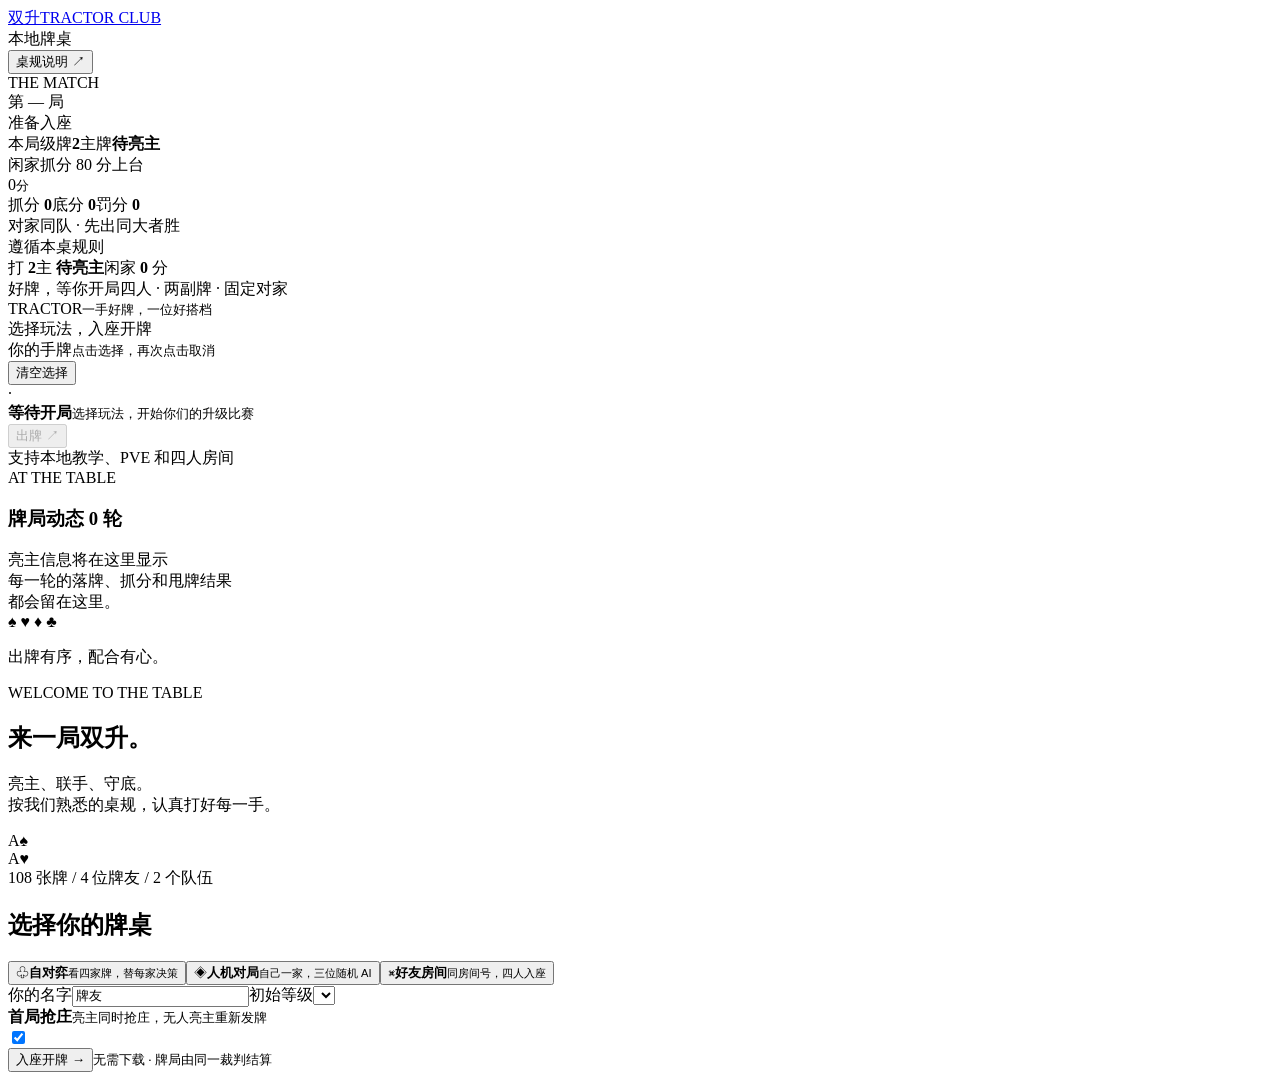
==== web/index.html @ 10b0ca59 "Implement Tractor simulator, web multiplayer, and regression checks" ====
<!doctype html>
<html lang="zh-CN">
<head><meta charset="utf-8"><meta name="viewport" content="width=device-width,initial-scale=1"><title>双升 · 牌桌</title><link rel="icon" href="/mark.svg" type="image/svg+xml"><link rel="stylesheet" href="/style.css"></head>
<body>
<header><a class="brand" href="/" aria-label="双升牌桌首页"><img src="/mark.svg" alt=""><span>双升<span class="brand-sub">TRACTOR CLUB</span></span></a><div class="header-center"><span class="live-dot"></span><span id="connection">本地牌桌</span></div><div class="header-actions"><button class="plain" id="inviteButton" hidden>邀请牌友</button><button class="plain" id="rulesButton">桌规说明 ↗</button><button class="plain" id="leaveButton" hidden>离开牌桌</button></div></header>
<main class="workspace">
 <aside class="left-panel"><div class="eyebrow">THE MATCH</div><div class="round-heading">第 <span id="roundNumber">—</span> 局</div><div class="mode-tag" id="modeTag">准备入座</div><div class="divider"></div><div class="team-block" id="teamA"></div><div class="team-block" id="teamB"></div><div class="divider"></div><div class="contract"><span>本局级牌</span><strong id="level">2</strong><span>主牌</span><strong id="trump">待亮主</strong></div><div class="score-panel"><div class="score-title">闲家抓分 <span>80 分上台</span></div><div class="score-number"><span id="score">0</span><small>分</small></div><div class="score-track"><i id="scoreFill"></i><b></b></div><div class="score-details"><span>抓分 <b id="captured">0</b></span><span>底分 <b id="bottom">0</b></span><span>罚分 <b id="penalty">0</b></span></div></div><div class="room-info" id="roomInfo"></div><div class="small-note">对家同队 · 先出同大者胜<br>遵循本桌规则</div></aside>
 <section class="play-area"><div class="mobile-summary"><span>打 <strong id="mobileLevel">2</strong></span><span>主 <strong id="mobileTrump">待亮主</strong></span><span>闲家 <strong id="mobileScore">0</strong> 分</span></div><div class="table-topline"><span id="phaseLabel">好牌，等你开局</span><span id="tableHint">四人 · 两副牌 · 固定对家</span></div><div class="table-surface" id="table"><div class="table-outline"></div><div class="table-watermark"><img src="/mark.svg" alt=""><span>TRACTOR</span><small>一手好牌，一位好搭档</small></div><div id="playersLayer"></div><div id="playsLayer"></div><div class="table-status" id="tableStatus">选择玩法，入座开牌</div><div class="kitty-area" id="kittyArea"></div></div>
  <div class="hand-heading"><div><span id="handTitle">你的手牌</span><small id="handSubtitle">点击选择，再次点击取消</small></div><div class="hand-tools"><button class="plain" id="clearButton">清空选择</button><button class="plain" id="autoDealButton" hidden>自动摸牌</button></div></div><div class="hand-region"><div class="full-hand" id="hand"></div><div id="drawPreviewMobile" class="draw-preview-mobile"></div></div>
  <div class="action-bar"><div class="validation" id="validation"><span class="validation-icon">·</span><div><strong id="validationTitle">等待开局</strong><small id="validationDetail">选择玩法，开始你们的升级比赛</small></div></div><div class="action-buttons"><button class="secondary" id="passButton" hidden>不亮，继续摸牌</button><button class="primary" id="submitButton" disabled>出牌 <span>↗</span></button></div></div>
  <div class="table-footer"><span id="turnHint">支持本地教学、PVE 和四人房间</span><div><button class="plain" id="randomButton" hidden>随机一步</button><button class="plain" id="autoplayButton" hidden>托管本局</button></div></div>
 </section>
 <aside class="right-panel"><div class="eyebrow">AT THE TABLE</div><h3>牌局动态 <span id="trickCount">0 轮</span></h3><div class="bid-summary" id="bidSummary">亮主信息将在这里显示</div><div class="event-feed" id="eventFeed"><div class="empty-feed">每一轮的落牌、抓分和甩牌结果<br>都会留在这里。</div></div><div id="drawPreviewDesktop" class="draw-preview-host"><section class="draw-preview" id="drawPreview" aria-label="本次摸牌" hidden><div class="draw-preview-label">本次摸牌</div><div id="drawCard" class="draw-card" aria-live="polite"></div></section></div><div class="right-bottom"><span>♠ ♥ ♦ ♣</span><p>出牌有序，配合有心。</p></div></aside>
</main>
<div class="overlay" id="setupOverlay"><section class="setup-dialog"><div class="setup-intro"><div class="eyebrow">WELCOME TO THE TABLE</div><h1>来一局双升<span>。</span></h1><p>亮主、联手、守底。<br>按我们熟悉的桌规，认真打好每一手。</p><div class="intro-cards"><div class="intro-card">A<span>♠</span></div><div class="intro-card">A<span>♥</span></div></div><div class="intro-bottom">108 张牌 / 4 位牌友 / 2 个队伍</div></div><form id="setupForm" class="setup-form"><h2>选择你的牌桌</h2><p id="inviteNotice" class="invite-notice" hidden></p><button type="button" id="resumeButton" class="secondary resume-button" hidden>回到上次牌桌</button><div class="mode-options"><button type="button" class="mode-option active" data-mode="self"><span>♧</span><strong>自对弈</strong><small>看四家牌，替每家决策</small></button><button type="button" class="mode-option" data-mode="pve"><span>◈</span><strong>人机对局</strong><small>自己一家，三位随机 AI</small></button><button type="button" class="mode-option" data-mode="pvp"><span>⌘</span><strong>好友房间</strong><small>同房间号，四人入座</small></button></div><div class="form-row"><label>你的名字<input id="nameInput" value="牌友" maxlength="24" autocomplete="nickname"></label><label>初始等级<select id="levelInput"></select></label></div><label class="room-field" id="roomField" hidden>房间号<input id="roomInput" placeholder="留空创建新房间，或填朋友的房间号" minlength="3" maxlength="24" autocomplete="off"><small>留空自动生成房间号。第一位确定设置，满四人自动开始。</small></label><label class="toggle-row"><div><strong>首局抢庄</strong><small>亮主同时抢庄，无人亮主重新发牌</small></div><input type="checkbox" id="auctionInput" checked><span class="toggle"></span></label><div id="bankerOptions" hidden><div class="form-row"><label>庄家方<select id="teamInput"><option value="0">青队 · 0 / 2 座</option><option value="1">金队 · 1 / 3 座</option></select></label><label>具体庄家<select id="bankerInput"></select></label></div></div><label id="humanSeatField" hidden>你的座位<select id="humanSeatInput"><option value="0">0 座（南）</option><option value="1">1 座（西）</option><option value="2">2 座（北）</option><option value="3">3 座（东）</option></select></label><div class="setup-error" id="setupError" role="alert"></div><button class="primary start-button" type="submit">入座开牌 <span>→</span></button><small class="setup-footnote">无需下载 · 牌局由同一裁判结算</small></form></section></div>
<div class="overlay" id="lobbyOverlay" hidden><section class="lobby-dialog"><div class="eyebrow">WAITING FOR FRIENDS</div><h2>等牌友，也等好牌。</h2><p>房间 <strong id="lobbyCode"></strong> · <span id="lobbyConfig"></span></p><div id="lobbySeats" class="lobby-seats"></div><div class="lobby-actions"><button class="primary" id="copyInviteButton">邀请牌友 ↗</button><button class="secondary" id="copyRoomButton">复制房间号</button></div><button class="plain lobby-leave" id="leaveLobbyButton">离开房间</button><small>将邀请链接发给三位牌友，手机或电脑打开即可入座。<br>刷新或短暂断线会保留座位，主动离开才会释放。</small></section></div>
<div class="overlay" id="inviteOverlay" hidden><section class="lobby-dialog invite-dialog"><button class="modal-close" id="closeInvite" aria-label="关闭邀请">×</button><div class="eyebrow">A TABLE FOR FOUR</div><h2>叫上你的好搭档。</h2><p>发给三位牌友，打开链接、填写名字，即可入座。</p><label for="inviteURL" class="invite-label">房间邀请链接</label><input id="inviteURL" class="invite-url" readonly aria-label="房间邀请链接"><button class="primary" id="copyInviteURL">复制邀请链接 ↗</button><small>无需下载 · 手机与电脑同桌<br>使用同一浏览器可重连，别在牌局中关闭服务器。</small></section></div>
<div class="overlay" id="resultOverlay" hidden><section class="result-dialog"><button class="modal-close" id="closeResult" aria-label="收起结算">×</button><div class="eyebrow">HAND COMPLETE</div><h2 id="resultTitle">本局结束</h2><div class="result-score" id="resultScore"></div><div class="result-breakdown" id="resultBreakdown"></div><div class="result-levels" id="resultLevels"></div><div id="resultKitty" class="result-kitty"></div><p id="resultMessage"></p><button class="primary" id="nextRoundButton">开始下一局 →</button></section></div>
<div class="overlay" id="rulesOverlay" hidden><section class="rules-dialog"><button class="modal-close" id="closeRules" aria-label="关闭规则">×</button><h2>本桌规则</h2><pre id="rulesText">加载中…</pre></section></div><div class="toast" id="toast" role="status" hidden></div><script src="/hand-order.js"></script><script src="/draw-preview.js"></script><script src="/app.js"></script>
</body></html>
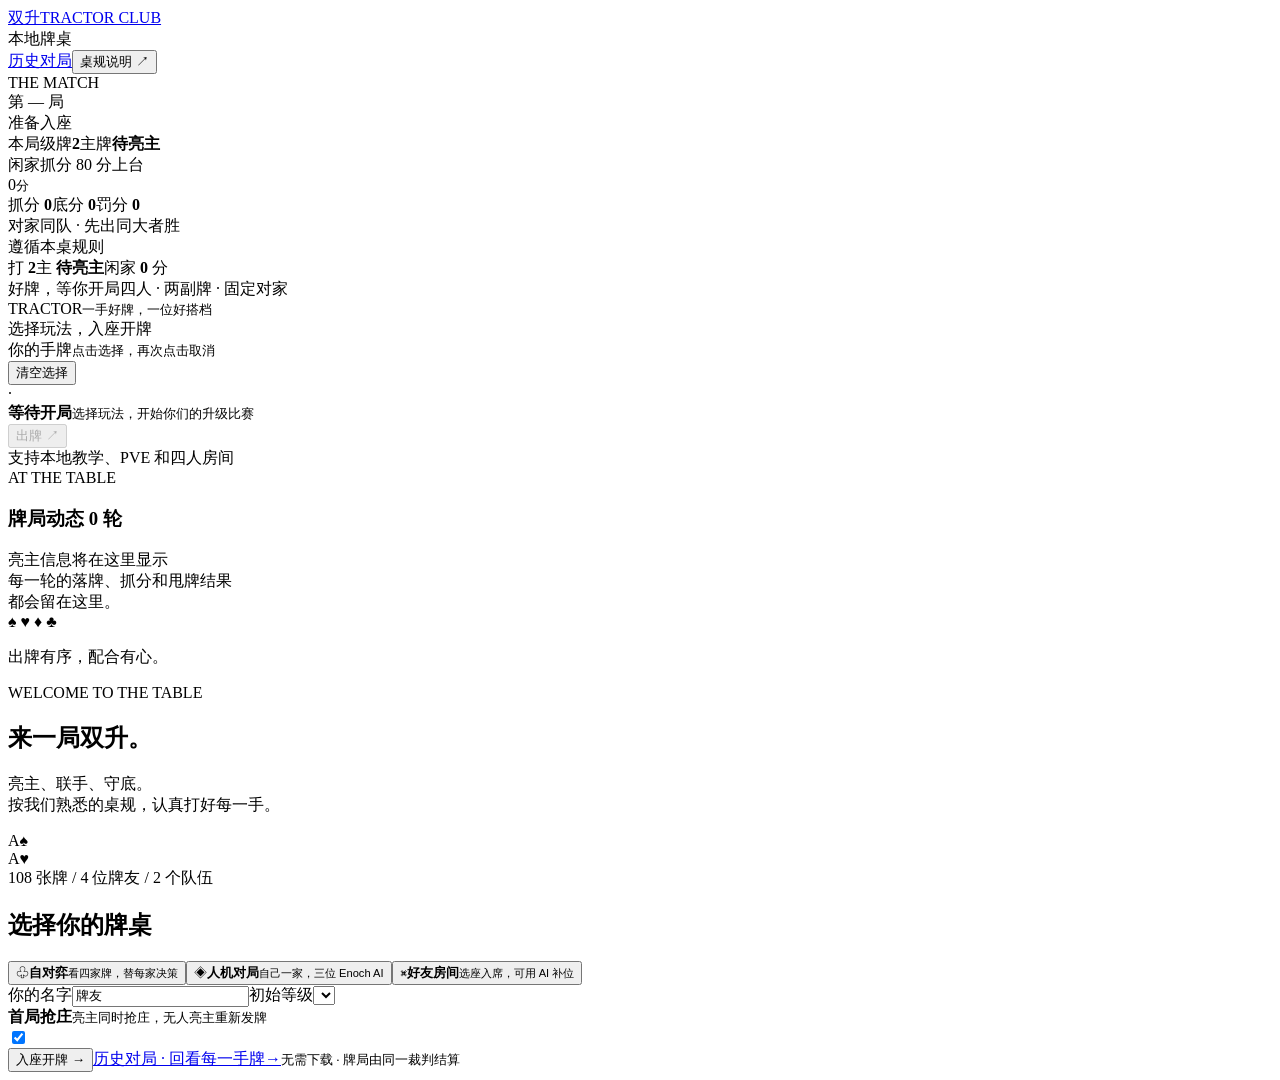
==== commit d2a90a0a: "Publish complete simulator with AI, multiplayer, replay and portable deployment" ====
--- a/web/index.html
+++ b/web/index.html
@@ -1,20 +1,21 @@
 <!doctype html>
 <html lang="zh-CN">
-<head><meta charset="utf-8"><meta name="viewport" content="width=device-width,initial-scale=1"><title>双升 · 牌桌</title><link rel="icon" href="/mark.svg" type="image/svg+xml"><link rel="stylesheet" href="/style.css"></head>
+<head><meta charset="utf-8"><meta name="viewport" content="width=device-width,initial-scale=1"><title>双升 · 牌桌</title><link rel="icon" href="/mark.svg" type="image/svg+xml"><link rel="stylesheet" href="/style.css"><link rel="stylesheet" href="/history.css"><link rel="stylesheet" href="/table-review.css"><link rel="stylesheet" href="/seating.css"></head>
 <body>
-<header><a class="brand" href="/" aria-label="双升牌桌首页"><img src="/mark.svg" alt=""><span>双升<span class="brand-sub">TRACTOR CLUB</span></span></a><div class="header-center"><span class="live-dot"></span><span id="connection">本地牌桌</span></div><div class="header-actions"><button class="plain" id="inviteButton" hidden>邀请牌友</button><button class="plain" id="rulesButton">桌规说明 ↗</button><button class="plain" id="leaveButton" hidden>离开牌桌</button></div></header>
+<header><a class="brand" href="/" aria-label="双升牌桌首页"><img src="/mark.svg" alt=""><span>双升<span class="brand-sub">TRACTOR CLUB</span></span></a><div class="header-center"><span class="live-dot"></span><span id="connection">本地牌桌</span></div><div class="header-actions"><a class="plain" href="/history.html" target="_blank" rel="noopener">历史对局</a><button class="plain" id="roomSeatsButton" hidden>房间席位</button><button class="plain" id="inviteButton" hidden>邀请牌友</button><button class="plain" id="rulesButton">桌规说明 ↗</button><button class="plain" id="leaveButton" hidden>离开牌桌</button></div></header>
 <main class="workspace">
  <aside class="left-panel"><div class="eyebrow">THE MATCH</div><div class="round-heading">第 <span id="roundNumber">—</span> 局</div><div class="mode-tag" id="modeTag">准备入座</div><div class="divider"></div><div class="team-block" id="teamA"></div><div class="team-block" id="teamB"></div><div class="divider"></div><div class="contract"><span>本局级牌</span><strong id="level">2</strong><span>主牌</span><strong id="trump">待亮主</strong></div><div class="score-panel"><div class="score-title">闲家抓分 <span>80 分上台</span></div><div class="score-number"><span id="score">0</span><small>分</small></div><div class="score-track"><i id="scoreFill"></i><b></b></div><div class="score-details"><span>抓分 <b id="captured">0</b></span><span>底分 <b id="bottom">0</b></span><span>罚分 <b id="penalty">0</b></span></div></div><div class="room-info" id="roomInfo"></div><div class="small-note">对家同队 · 先出同大者胜<br>遵循本桌规则</div></aside>
- <section class="play-area"><div class="mobile-summary"><span>打 <strong id="mobileLevel">2</strong></span><span>主 <strong id="mobileTrump">待亮主</strong></span><span>闲家 <strong id="mobileScore">0</strong> 分</span></div><div class="table-topline"><span id="phaseLabel">好牌，等你开局</span><span id="tableHint">四人 · 两副牌 · 固定对家</span></div><div class="table-surface" id="table"><div class="table-outline"></div><div class="table-watermark"><img src="/mark.svg" alt=""><span>TRACTOR</span><small>一手好牌，一位好搭档</small></div><div id="playersLayer"></div><div id="playsLayer"></div><div class="table-status" id="tableStatus">选择玩法，入座开牌</div><div class="kitty-area" id="kittyArea"></div></div>
+ <section class="play-area"><div class="mobile-summary"><span>打 <strong id="mobileLevel">2</strong></span><span>主 <strong id="mobileTrump">待亮主</strong></span><span>闲家 <strong id="mobileScore">0</strong> 分</span></div><div class="table-topline"><span id="phaseLabel">好牌，等你开局</span><span id="tableHint">四人 · 两副牌 · 固定对家</span></div><div class="table-surface" id="table"><div class="table-outline"></div><div class="table-watermark"><img src="/mark.svg" alt=""><span>TRACTOR</span><small>一手好牌，一位好搭档</small></div><div id="playersLayer"></div><div id="playsLayer"></div><div class="table-status" id="tableStatus">选择玩法，入座开牌</div><div class="kitty-area" id="kittyArea"></div><div id="settlementBottom" class="settlement-bottom" hidden></div></div>
+  <section id="settlementPanel" class="settlement-panel" aria-label="底牌与计分核对" hidden><div id="settlementFormula" class="settlement-formula"></div><div class="settlement-confirm"><button id="confirmResultButton" class="primary">确认底牌与计分 →</button><small id="settlementWaiting" role="status"></small></div></section>
   <div class="hand-heading"><div><span id="handTitle">你的手牌</span><small id="handSubtitle">点击选择，再次点击取消</small></div><div class="hand-tools"><button class="plain" id="clearButton">清空选择</button><button class="plain" id="autoDealButton" hidden>自动摸牌</button></div></div><div class="hand-region"><div class="full-hand" id="hand"></div><div id="drawPreviewMobile" class="draw-preview-mobile"></div></div>
   <div class="action-bar"><div class="validation" id="validation"><span class="validation-icon">·</span><div><strong id="validationTitle">等待开局</strong><small id="validationDetail">选择玩法，开始你们的升级比赛</small></div></div><div class="action-buttons"><button class="secondary" id="passButton" hidden>不亮，继续摸牌</button><button class="primary" id="submitButton" disabled>出牌 <span>↗</span></button></div></div>
   <div class="table-footer"><span id="turnHint">支持本地教学、PVE 和四人房间</span><div><button class="plain" id="randomButton" hidden>随机一步</button><button class="plain" id="autoplayButton" hidden>托管本局</button></div></div>
  </section>
  <aside class="right-panel"><div class="eyebrow">AT THE TABLE</div><h3>牌局动态 <span id="trickCount">0 轮</span></h3><div class="bid-summary" id="bidSummary">亮主信息将在这里显示</div><div class="event-feed" id="eventFeed"><div class="empty-feed">每一轮的落牌、抓分和甩牌结果<br>都会留在这里。</div></div><div id="drawPreviewDesktop" class="draw-preview-host"><section class="draw-preview" id="drawPreview" aria-label="本次摸牌" hidden><div class="draw-preview-label">本次摸牌</div><div id="drawCard" class="draw-card" aria-live="polite"></div></section></div><div class="right-bottom"><span>♠ ♥ ♦ ♣</span><p>出牌有序，配合有心。</p></div></aside>
 </main>
-<div class="overlay" id="setupOverlay"><section class="setup-dialog"><div class="setup-intro"><div class="eyebrow">WELCOME TO THE TABLE</div><h1>来一局双升<span>。</span></h1><p>亮主、联手、守底。<br>按我们熟悉的桌规，认真打好每一手。</p><div class="intro-cards"><div class="intro-card">A<span>♠</span></div><div class="intro-card">A<span>♥</span></div></div><div class="intro-bottom">108 张牌 / 4 位牌友 / 2 个队伍</div></div><form id="setupForm" class="setup-form"><h2>选择你的牌桌</h2><p id="inviteNotice" class="invite-notice" hidden></p><button type="button" id="resumeButton" class="secondary resume-button" hidden>回到上次牌桌</button><div class="mode-options"><button type="button" class="mode-option active" data-mode="self"><span>♧</span><strong>自对弈</strong><small>看四家牌，替每家决策</small></button><button type="button" class="mode-option" data-mode="pve"><span>◈</span><strong>人机对局</strong><small>自己一家，三位随机 AI</small></button><button type="button" class="mode-option" data-mode="pvp"><span>⌘</span><strong>好友房间</strong><small>同房间号，四人入座</small></button></div><div class="form-row"><label>你的名字<input id="nameInput" value="牌友" maxlength="24" autocomplete="nickname"></label><label>初始等级<select id="levelInput"></select></label></div><label class="room-field" id="roomField" hidden>房间号<input id="roomInput" placeholder="留空创建新房间，或填朋友的房间号" minlength="3" maxlength="24" autocomplete="off"><small>留空自动生成房间号。第一位确定设置，满四人自动开始。</small></label><label class="toggle-row"><div><strong>首局抢庄</strong><small>亮主同时抢庄，无人亮主重新发牌</small></div><input type="checkbox" id="auctionInput" checked><span class="toggle"></span></label><div id="bankerOptions" hidden><div class="form-row"><label>庄家方<select id="teamInput"><option value="0">青队 · 0 / 2 座</option><option value="1">金队 · 1 / 3 座</option></select></label><label>具体庄家<select id="bankerInput"></select></label></div></div><label id="humanSeatField" hidden>你的座位<select id="humanSeatInput"><option value="0">0 座（南）</option><option value="1">1 座（西）</option><option value="2">2 座（北）</option><option value="3">3 座（东）</option></select></label><div class="setup-error" id="setupError" role="alert"></div><button class="primary start-button" type="submit">入座开牌 <span>→</span></button><small class="setup-footnote">无需下载 · 牌局由同一裁判结算</small></form></section></div>
-<div class="overlay" id="lobbyOverlay" hidden><section class="lobby-dialog"><div class="eyebrow">WAITING FOR FRIENDS</div><h2>等牌友，也等好牌。</h2><p>房间 <strong id="lobbyCode"></strong> · <span id="lobbyConfig"></span></p><div id="lobbySeats" class="lobby-seats"></div><div class="lobby-actions"><button class="primary" id="copyInviteButton">邀请牌友 ↗</button><button class="secondary" id="copyRoomButton">复制房间号</button></div><button class="plain lobby-leave" id="leaveLobbyButton">离开房间</button><small>将邀请链接发给三位牌友，手机或电脑打开即可入座。<br>刷新或短暂断线会保留座位，主动离开才会释放。</small></section></div>
-<div class="overlay" id="inviteOverlay" hidden><section class="lobby-dialog invite-dialog"><button class="modal-close" id="closeInvite" aria-label="关闭邀请">×</button><div class="eyebrow">A TABLE FOR FOUR</div><h2>叫上你的好搭档。</h2><p>发给三位牌友，打开链接、填写名字，即可入座。</p><label for="inviteURL" class="invite-label">房间邀请链接</label><input id="inviteURL" class="invite-url" readonly aria-label="房间邀请链接"><button class="primary" id="copyInviteURL">复制邀请链接 ↗</button><small>无需下载 · 手机与电脑同桌<br>使用同一浏览器可重连，别在牌局中关闭服务器。</small></section></div>
-<div class="overlay" id="resultOverlay" hidden><section class="result-dialog"><button class="modal-close" id="closeResult" aria-label="收起结算">×</button><div class="eyebrow">HAND COMPLETE</div><h2 id="resultTitle">本局结束</h2><div class="result-score" id="resultScore"></div><div class="result-breakdown" id="resultBreakdown"></div><div class="result-levels" id="resultLevels"></div><div id="resultKitty" class="result-kitty"></div><p id="resultMessage"></p><button class="primary" id="nextRoundButton">开始下一局 →</button></section></div>
-<div class="overlay" id="rulesOverlay" hidden><section class="rules-dialog"><button class="modal-close" id="closeRules" aria-label="关闭规则">×</button><h2>本桌规则</h2><pre id="rulesText">加载中…</pre></section></div><div class="toast" id="toast" role="status" hidden></div><script src="/hand-order.js"></script><script src="/draw-preview.js"></script><script src="/app.js"></script>
+<div class="overlay" id="setupOverlay"><section class="setup-dialog"><div class="setup-intro"><div class="eyebrow">WELCOME TO THE TABLE</div><h1>来一局双升<span>。</span></h1><p>亮主、联手、守底。<br>按我们熟悉的桌规，认真打好每一手。</p><div class="intro-cards"><div class="intro-card">A<span>♠</span></div><div class="intro-card">A<span>♥</span></div></div><div class="intro-bottom">108 张牌 / 4 位牌友 / 2 个队伍</div></div><form id="setupForm" class="setup-form"><h2>选择你的牌桌</h2><p id="inviteNotice" class="invite-notice" hidden></p><button type="button" id="resumeButton" class="secondary resume-button" hidden>回到上次牌桌</button><div class="mode-options"><button type="button" class="mode-option active" data-mode="self"><span>♧</span><strong>自对弈</strong><small>看四家牌，替每家决策</small></button><button type="button" class="mode-option" data-mode="pve"><span>◈</span><strong>人机对局</strong><small>自己一家，三位 Enoch AI</small></button><button type="button" class="mode-option" data-mode="pvp"><span>⌘</span><strong>好友房间</strong><small>选座入席，可用 AI 补位</small></button></div><div class="form-row"><label>你的名字<input id="nameInput" value="牌友" maxlength="24" autocomplete="nickname"></label><label>初始等级<select id="levelInput"></select></label></div><label class="room-field" id="roomField" hidden>房间号<input id="roomInput" placeholder="留空创建新房间，或填朋友的房间号" minlength="3" maxlength="24" autocomplete="off"><small>留空自动生成房间号。第一位确定设置，进入后选座确认；房主可用 AI 补齐空席。</small></label><label class="toggle-row"><div><strong>首局抢庄</strong><small>亮主同时抢庄，无人亮主重新发牌</small></div><input type="checkbox" id="auctionInput" checked><span class="toggle"></span></label><div id="bankerOptions" hidden><div class="form-row"><label>庄家方<select id="teamInput"><option value="0">青队 · 0 / 2 座</option><option value="1">金队 · 1 / 3 座</option></select></label><label>具体庄家<select id="bankerInput"></select></label></div></div><label id="humanSeatField" hidden>你的座位<select id="humanSeatInput"><option value="0">0 座（南）</option><option value="1">1 座（西）</option><option value="2">2 座（北）</option><option value="3">3 座（东）</option></select></label><div class="setup-error" id="setupError" role="alert"></div><button class="primary start-button" type="submit">入座开牌 <span>→</span></button><a class="setup-history" href="/history.html" target="_blank" rel="noopener"><span>历史对局 · 回看每一手牌</span><span>→</span></a><small class="setup-footnote">无需下载 · 牌局由同一裁判结算</small></form></section></div>
+<div class="overlay" id="lobbyOverlay" hidden><section class="lobby-dialog seating-dialog"><button class="modal-close" id="closeRoomSeats" aria-label="返回牌局" hidden>×</button><div class="eyebrow">A SEAT AT THE TABLE</div><h2 id="lobbyTitle">好牌，从入座开始。</h2><p>房间 <strong id="lobbyCode"></strong> · <span id="lobbyConfig"></span></p><div id="lobbySeats" class="seat-map" role="group" aria-label="东南西北选座"></div><p id="lobbySeatHint" class="seat-hint" role="status"></p><div class="seat-confirm-actions"><button class="primary" id="confirmSeatButton" disabled>确定选座 →</button><button class="secondary" id="cancelSeatButton" hidden>取消选座</button></div><div id="lobbyWaitingPeople" class="waiting-people"></div><div class="lobby-error" id="lobbyError" role="alert"></div><div class="room-readiness"><span id="lobbyReady"></span><button class="secondary" id="fillAIButton" hidden>空席全部补 AI</button><button class="primary" id="startRoomButton" hidden disabled>开始对局 →</button></div><div class="lobby-actions"><button class="plain" id="copyInviteButton">邀请牌友 ↗</button><button class="plain" id="copyRoomButton">复制房间号</button><button class="plain" id="leaveLobbyButton">离开房间</button></div><small id="lobbyHelp">确认后占座，取消后释放。AI 在本地服务中运行。</small></section></div>
+<div class="overlay" id="inviteOverlay" hidden><section class="lobby-dialog invite-dialog"><button class="modal-close" id="closeInvite" aria-label="关闭邀请">×</button><div class="eyebrow">A TABLE FOR FOUR</div><h2>叫上你的好搭档。</h2><p>发给三位牌友，打开链接、填写名字，再确认自己的座位。</p><label for="inviteURL" class="invite-label">房间邀请链接</label><input id="inviteURL" class="invite-url" readonly aria-label="房间邀请链接"><button class="primary" id="copyInviteURL">复制邀请链接 ↗</button><small>无需下载 · 手机与电脑同桌<br>使用同一浏览器可重连，别在牌局中关闭服务器。</small></section></div>
+<div class="overlay" id="resultOverlay" hidden><section class="result-dialog"><button class="modal-close" id="closeResult" aria-label="收起结算">×</button><div class="eyebrow">HAND COMPLETE</div><h2 id="resultTitle">本局结束</h2><div class="result-score" id="resultScore"></div><div class="result-breakdown" id="resultBreakdown"></div><div class="result-levels" id="resultLevels"></div><div id="resultKitty" class="result-kitty"></div><p id="resultMessage"></p><button class="primary" id="nextRoundButton">开始下一局 →</button><a id="resultReplayLink" class="result-history-link" href="/history.html" target="_blank" rel="noopener">回放这一局 ↗</a><small id="historySaveNotice" class="history-save-notice"></small></section></div>
+<div class="overlay" id="rulesOverlay" hidden><section class="rules-dialog"><button class="modal-close" id="closeRules" aria-label="关闭规则">×</button><h2>本桌规则</h2><pre id="rulesText">加载中…</pre></section></div><div class="toast" id="toast" role="status" hidden></div><div id="bidNotice" class="bid-notice" role="status" aria-live="polite" hidden></div><script src="/hand-order.js"></script><script src="/draw-preview.js"></script><script src="/hand-layout.js"></script><script src="/app.js"></script>
 </body></html>
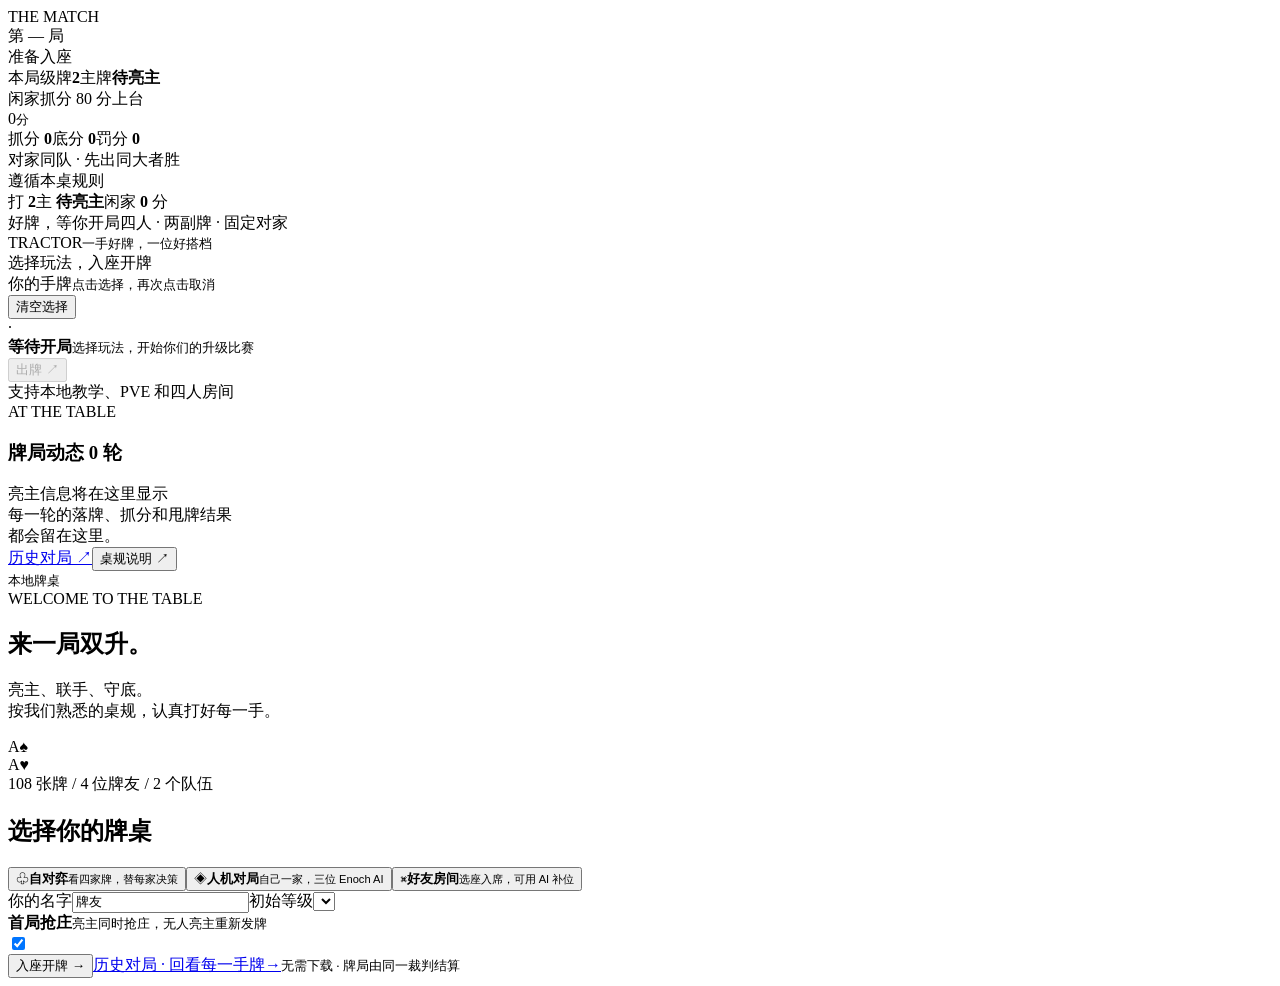
==== commit 6cd12766: "Fit the desktop table to the viewport and reclaim abandoned rooms" ====
--- a/web/index.html
+++ b/web/index.html
@@ -1,21 +1,21 @@
 <!doctype html>
 <html lang="zh-CN">
-<head><meta charset="utf-8"><meta name="viewport" content="width=device-width,initial-scale=1"><title>双升 · 牌桌</title><link rel="icon" href="/mark.svg" type="image/svg+xml"><link rel="stylesheet" href="/style.css"><link rel="stylesheet" href="/history.css"><link rel="stylesheet" href="/table-review.css"><link rel="stylesheet" href="/seating.css"></head>
+<head><meta charset="utf-8"><meta name="viewport" content="width=device-width,initial-scale=1"><title>双升 · 牌桌</title><link rel="icon" href="/mark.svg" type="image/svg+xml"><link rel="stylesheet" href="/style.css"><link rel="stylesheet" href="/history.css"><link rel="stylesheet" href="/table-review.css"><link rel="stylesheet" href="/seating.css"><link rel="stylesheet" href="/play-notices.css"><link rel="stylesheet" href="/table-comfort.css"><link rel="stylesheet" href="/table-layout.css"></head>
 <body>
-<header><a class="brand" href="/" aria-label="双升牌桌首页"><img src="/mark.svg" alt=""><span>双升<span class="brand-sub">TRACTOR CLUB</span></span></a><div class="header-center"><span class="live-dot"></span><span id="connection">本地牌桌</span></div><div class="header-actions"><a class="plain" href="/history.html" target="_blank" rel="noopener">历史对局</a><button class="plain" id="roomSeatsButton" hidden>房间席位</button><button class="plain" id="inviteButton" hidden>邀请牌友</button><button class="plain" id="rulesButton">桌规说明 ↗</button><button class="plain" id="leaveButton" hidden>离开牌桌</button></div></header>
 <main class="workspace">
  <aside class="left-panel"><div class="eyebrow">THE MATCH</div><div class="round-heading">第 <span id="roundNumber">—</span> 局</div><div class="mode-tag" id="modeTag">准备入座</div><div class="divider"></div><div class="team-block" id="teamA"></div><div class="team-block" id="teamB"></div><div class="divider"></div><div class="contract"><span>本局级牌</span><strong id="level">2</strong><span>主牌</span><strong id="trump">待亮主</strong></div><div class="score-panel"><div class="score-title">闲家抓分 <span>80 分上台</span></div><div class="score-number"><span id="score">0</span><small>分</small></div><div class="score-track"><i id="scoreFill"></i><b></b></div><div class="score-details"><span>抓分 <b id="captured">0</b></span><span>底分 <b id="bottom">0</b></span><span>罚分 <b id="penalty">0</b></span></div></div><div class="room-info" id="roomInfo"></div><div class="small-note">对家同队 · 先出同大者胜<br>遵循本桌规则</div></aside>
- <section class="play-area"><div class="mobile-summary"><span>打 <strong id="mobileLevel">2</strong></span><span>主 <strong id="mobileTrump">待亮主</strong></span><span>闲家 <strong id="mobileScore">0</strong> 分</span></div><div class="table-topline"><span id="phaseLabel">好牌，等你开局</span><span id="tableHint">四人 · 两副牌 · 固定对家</span></div><div class="table-surface" id="table"><div class="table-outline"></div><div class="table-watermark"><img src="/mark.svg" alt=""><span>TRACTOR</span><small>一手好牌，一位好搭档</small></div><div id="playersLayer"></div><div id="playsLayer"></div><div class="table-status" id="tableStatus">选择玩法，入座开牌</div><div class="kitty-area" id="kittyArea"></div><div id="settlementBottom" class="settlement-bottom" hidden></div></div>
-  <section id="settlementPanel" class="settlement-panel" aria-label="底牌与计分核对" hidden><div id="settlementFormula" class="settlement-formula"></div><div class="settlement-confirm"><button id="confirmResultButton" class="primary">确认底牌与计分 →</button><small id="settlementWaiting" role="status"></small></div></section>
-  <div class="hand-heading"><div><span id="handTitle">你的手牌</span><small id="handSubtitle">点击选择，再次点击取消</small></div><div class="hand-tools"><button class="plain" id="clearButton">清空选择</button><button class="plain" id="autoDealButton" hidden>自动摸牌</button></div></div><div class="hand-region"><div class="full-hand" id="hand"></div><div id="drawPreviewMobile" class="draw-preview-mobile"></div></div>
+ <section class="play-area"><div class="mobile-summary"><span>打 <strong id="mobileLevel">2</strong></span><span>主 <strong id="mobileTrump">待亮主</strong></span><span>闲家 <strong id="mobileScore">0</strong> 分</span></div><div class="table-topline"><span id="phaseLabel">好牌，等你开局</span><span id="tableHint">四人 · 两副牌 · 固定对家</span></div><div id="tableTools" class="table-tools" hidden><label id="recordPlaysControl" class="record-plays-control" hidden><input id="recordPlaysInput" type="checkbox">记录历史出牌</label><small id="recordPlaysStatus">记牌关闭</small><button id="feedButton" class="plain">牌局动态 ↗</button></div><div class="table-surface" id="table"><div class="table-outline"></div><div class="table-watermark"><img src="/mark.svg" alt=""><span>TRACTOR</span><small>一手好牌，一位好搭档</small></div><div id="playersLayer"></div><div id="playsLayer"></div><div class="table-status" id="tableStatus">选择玩法，入座开牌</div><div class="kitty-area" id="kittyArea"></div><div id="settlementBottom" class="settlement-bottom" hidden></div></div>
+  <section id="settlementPanel" class="settlement-panel" aria-label="底牌与计分核对" hidden><div class="settlement-details"><div id="settlementFormula" class="settlement-formula"></div><div id="reviewPlayers" class="review-players" aria-live="polite"></div></div><div class="settlement-confirm"><button id="confirmResultButton" class="primary">确认底牌与计分 →</button><small id="settlementWaiting" role="status"></small></div></section>
+  <div class="hand-heading"><div><span id="handTitle">你的手牌</span><small id="handSubtitle">点击选择，再次点击取消</small></div><div class="hand-tools"><button class="plain" id="clearButton">清空选择</button><button class="plain" id="autoDealButton" hidden>自动摸牌</button></div></div><div class="hand-region"><div class="full-hand" id="hand"></div></div>
   <div class="action-bar"><div class="validation" id="validation"><span class="validation-icon">·</span><div><strong id="validationTitle">等待开局</strong><small id="validationDetail">选择玩法，开始你们的升级比赛</small></div></div><div class="action-buttons"><button class="secondary" id="passButton" hidden>不亮，继续摸牌</button><button class="primary" id="submitButton" disabled>出牌 <span>↗</span></button></div></div>
-  <div class="table-footer"><span id="turnHint">支持本地教学、PVE 和四人房间</span><div><button class="plain" id="randomButton" hidden>随机一步</button><button class="plain" id="autoplayButton" hidden>托管本局</button></div></div>
+  <div class="table-footer"><span id="turnHint">支持本地教学、PVE 和四人房间</span><div><button class="plain" id="randomButton" hidden>随机一步</button><button class="plain" id="autoplayButton" hidden>托管本局</button></div></div><div id="tableNavMobile" class="table-nav-mobile"></div>
  </section>
- <aside class="right-panel"><div class="eyebrow">AT THE TABLE</div><h3>牌局动态 <span id="trickCount">0 轮</span></h3><div class="bid-summary" id="bidSummary">亮主信息将在这里显示</div><div class="event-feed" id="eventFeed"><div class="empty-feed">每一轮的落牌、抓分和甩牌结果<br>都会留在这里。</div></div><div id="drawPreviewDesktop" class="draw-preview-host"><section class="draw-preview" id="drawPreview" aria-label="本次摸牌" hidden><div class="draw-preview-label">本次摸牌</div><div id="drawCard" class="draw-card" aria-live="polite"></div></section></div><div class="right-bottom"><span>♠ ♥ ♦ ♣</span><p>出牌有序，配合有心。</p></div></aside>
+ <aside class="right-panel"><div class="eyebrow">AT THE TABLE</div><h3>牌局动态 <span id="trickCount">0 轮</span></h3><div id="feedDesktop"><div id="feedContent"><div class="bid-summary" id="bidSummary">亮主信息将在这里显示</div><div class="event-feed" id="eventFeed"><div class="empty-feed">每一轮的落牌、抓分和甩牌结果<br>都会留在这里。</div></div></div></div><div class="right-bottom" id="tableNavDesktop"><nav id="tableNavigation" class="table-navigation" aria-label="牌桌菜单"><div class="room-links"><button class="plain" id="roomSeatsButton" hidden>房间席位</button><button class="plain" id="inviteButton" hidden>邀请牌友</button></div><a class="plain" href="/history.html" target="_blank" rel="noopener">历史对局 <span>↗</span></a><button class="plain" id="rulesButton">桌规说明 <span>↗</span></button><button class="plain" id="leaveButton" hidden>离开牌桌 <span>↗</span></button><div class="connection-status"><i class="live-dot"></i><small id="connection">本地牌桌</small></div></nav></div></aside>
 </main>
 <div class="overlay" id="setupOverlay"><section class="setup-dialog"><div class="setup-intro"><div class="eyebrow">WELCOME TO THE TABLE</div><h1>来一局双升<span>。</span></h1><p>亮主、联手、守底。<br>按我们熟悉的桌规，认真打好每一手。</p><div class="intro-cards"><div class="intro-card">A<span>♠</span></div><div class="intro-card">A<span>♥</span></div></div><div class="intro-bottom">108 张牌 / 4 位牌友 / 2 个队伍</div></div><form id="setupForm" class="setup-form"><h2>选择你的牌桌</h2><p id="inviteNotice" class="invite-notice" hidden></p><button type="button" id="resumeButton" class="secondary resume-button" hidden>回到上次牌桌</button><div class="mode-options"><button type="button" class="mode-option active" data-mode="self"><span>♧</span><strong>自对弈</strong><small>看四家牌，替每家决策</small></button><button type="button" class="mode-option" data-mode="pve"><span>◈</span><strong>人机对局</strong><small>自己一家，三位 Enoch AI</small></button><button type="button" class="mode-option" data-mode="pvp"><span>⌘</span><strong>好友房间</strong><small>选座入席，可用 AI 补位</small></button></div><div class="form-row"><label>你的名字<input id="nameInput" value="牌友" maxlength="24" autocomplete="nickname"></label><label>初始等级<select id="levelInput"></select></label></div><label class="room-field" id="roomField" hidden>房间号<input id="roomInput" placeholder="留空创建新房间，或填朋友的房间号" minlength="3" maxlength="24" autocomplete="off"><small>留空自动生成房间号。第一位确定设置，进入后选座确认；房主可用 AI 补齐空席。</small></label><label class="toggle-row"><div><strong>首局抢庄</strong><small>亮主同时抢庄，无人亮主重新发牌</small></div><input type="checkbox" id="auctionInput" checked><span class="toggle"></span></label><div id="bankerOptions" hidden><div class="form-row"><label>庄家方<select id="teamInput"><option value="0">青队 · 0 / 2 座</option><option value="1">金队 · 1 / 3 座</option></select></label><label>具体庄家<select id="bankerInput"></select></label></div></div><label id="humanSeatField" hidden>你的座位<select id="humanSeatInput"><option value="0">0 座（南）</option><option value="1">1 座（西）</option><option value="2">2 座（北）</option><option value="3">3 座（东）</option></select></label><div class="setup-error" id="setupError" role="alert"></div><button class="primary start-button" type="submit">入座开牌 <span>→</span></button><a class="setup-history" href="/history.html" target="_blank" rel="noopener"><span>历史对局 · 回看每一手牌</span><span>→</span></a><small class="setup-footnote">无需下载 · 牌局由同一裁判结算</small></form></section></div>
 <div class="overlay" id="lobbyOverlay" hidden><section class="lobby-dialog seating-dialog"><button class="modal-close" id="closeRoomSeats" aria-label="返回牌局" hidden>×</button><div class="eyebrow">A SEAT AT THE TABLE</div><h2 id="lobbyTitle">好牌，从入座开始。</h2><p>房间 <strong id="lobbyCode"></strong> · <span id="lobbyConfig"></span></p><div id="lobbySeats" class="seat-map" role="group" aria-label="东南西北选座"></div><p id="lobbySeatHint" class="seat-hint" role="status"></p><div class="seat-confirm-actions"><button class="primary" id="confirmSeatButton" disabled>确定选座 →</button><button class="secondary" id="cancelSeatButton" hidden>取消选座</button></div><div id="lobbyWaitingPeople" class="waiting-people"></div><div class="lobby-error" id="lobbyError" role="alert"></div><div class="room-readiness"><span id="lobbyReady"></span><button class="secondary" id="fillAIButton" hidden>空席全部补 AI</button><button class="primary" id="startRoomButton" hidden disabled>开始对局 →</button></div><div class="lobby-actions"><button class="plain" id="copyInviteButton">邀请牌友 ↗</button><button class="plain" id="copyRoomButton">复制房间号</button><button class="plain" id="leaveLobbyButton">离开房间</button></div><small id="lobbyHelp">确认后占座，取消后释放。AI 在本地服务中运行。</small></section></div>
 <div class="overlay" id="inviteOverlay" hidden><section class="lobby-dialog invite-dialog"><button class="modal-close" id="closeInvite" aria-label="关闭邀请">×</button><div class="eyebrow">A TABLE FOR FOUR</div><h2>叫上你的好搭档。</h2><p>发给三位牌友，打开链接、填写名字，再确认自己的座位。</p><label for="inviteURL" class="invite-label">房间邀请链接</label><input id="inviteURL" class="invite-url" readonly aria-label="房间邀请链接"><button class="primary" id="copyInviteURL">复制邀请链接 ↗</button><small>无需下载 · 手机与电脑同桌<br>使用同一浏览器可重连，别在牌局中关闭服务器。</small></section></div>
 <div class="overlay" id="resultOverlay" hidden><section class="result-dialog"><button class="modal-close" id="closeResult" aria-label="收起结算">×</button><div class="eyebrow">HAND COMPLETE</div><h2 id="resultTitle">本局结束</h2><div class="result-score" id="resultScore"></div><div class="result-breakdown" id="resultBreakdown"></div><div class="result-levels" id="resultLevels"></div><div id="resultKitty" class="result-kitty"></div><p id="resultMessage"></p><button class="primary" id="nextRoundButton">开始下一局 →</button><a id="resultReplayLink" class="result-history-link" href="/history.html" target="_blank" rel="noopener">回放这一局 ↗</a><small id="historySaveNotice" class="history-save-notice"></small></section></div>
+<div class="overlay" id="feedOverlay" hidden><section class="lobby-dialog feed-dialog"><button class="modal-close" id="closeFeed" aria-label="关闭牌局动态">×</button><div class="eyebrow">AT THE TABLE</div><h2>牌局动态</h2><div id="feedMobile"></div></section></div>
 <div class="overlay" id="rulesOverlay" hidden><section class="rules-dialog"><button class="modal-close" id="closeRules" aria-label="关闭规则">×</button><h2>本桌规则</h2><pre id="rulesText">加载中…</pre></section></div><div class="toast" id="toast" role="status" hidden></div><div id="bidNotice" class="bid-notice" role="status" aria-live="polite" hidden></div><script src="/hand-order.js"></script><script src="/draw-preview.js"></script><script src="/hand-layout.js"></script><script src="/app.js"></script>
 </body></html>
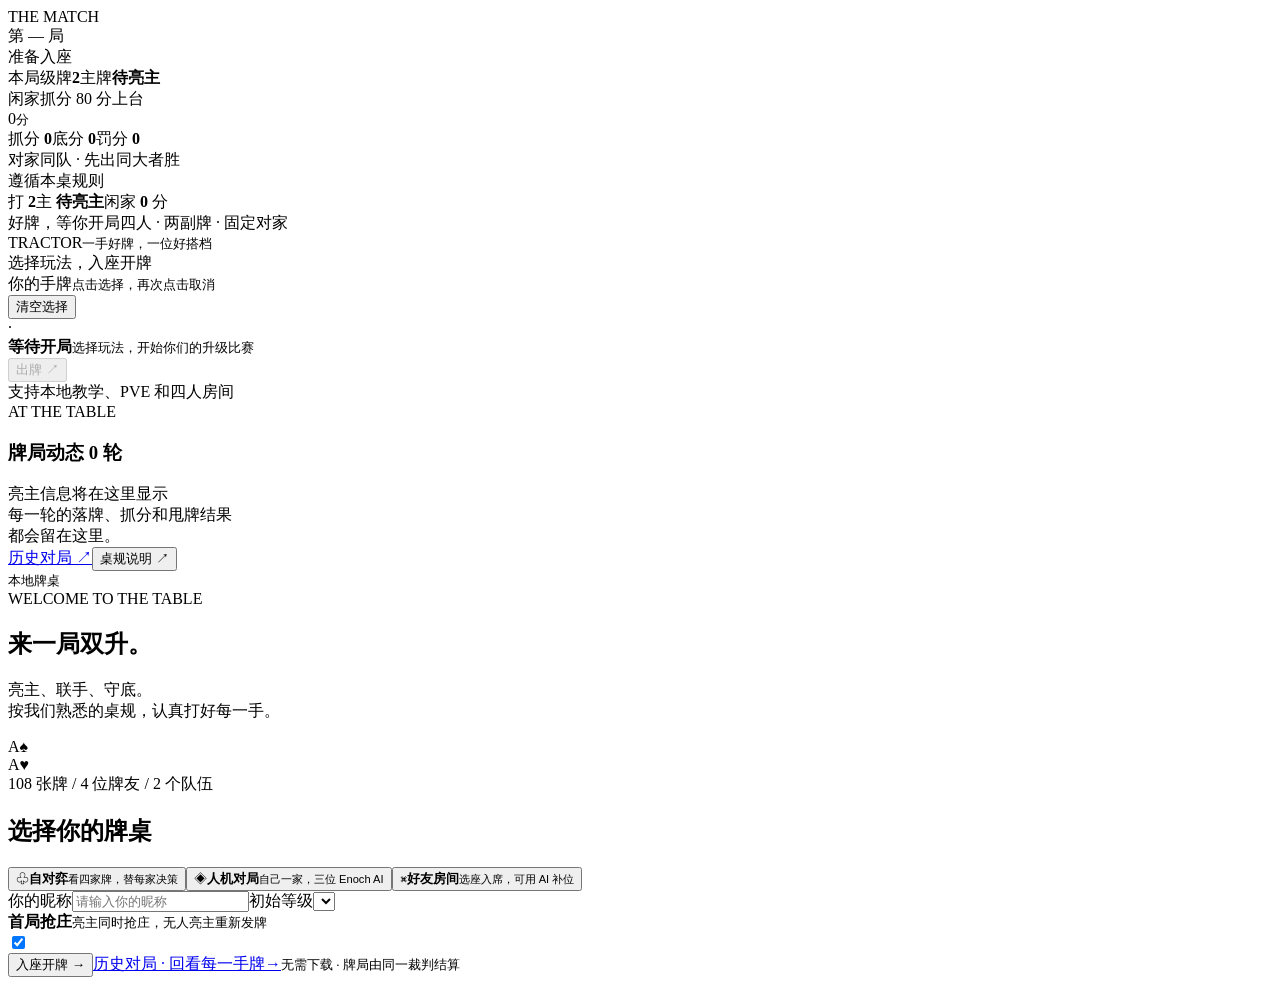
==== commit 0a9dfc47: "Require explicit nicknames for new game sessions" ====
--- a/web/index.html
+++ b/web/index.html
@@ -12,7 +12,7 @@
  </section>
  <aside class="right-panel"><div class="eyebrow">AT THE TABLE</div><h3>牌局动态 <span id="trickCount">0 轮</span></h3><div id="feedDesktop"><div id="feedContent"><div class="bid-summary" id="bidSummary">亮主信息将在这里显示</div><div class="event-feed" id="eventFeed"><div class="empty-feed">每一轮的落牌、抓分和甩牌结果<br>都会留在这里。</div></div></div></div><div class="right-bottom" id="tableNavDesktop"><nav id="tableNavigation" class="table-navigation" aria-label="牌桌菜单"><div class="room-links"><button class="plain" id="roomSeatsButton" hidden>房间席位</button><button class="plain" id="inviteButton" hidden>邀请牌友</button></div><a class="plain" href="/history.html" target="_blank" rel="noopener">历史对局 <span>↗</span></a><button class="plain" id="rulesButton">桌规说明 <span>↗</span></button><button class="plain" id="leaveButton" hidden>离开牌桌 <span>↗</span></button><div class="connection-status"><i class="live-dot"></i><small id="connection">本地牌桌</small></div></nav></div></aside>
 </main>
-<div class="overlay" id="setupOverlay"><section class="setup-dialog"><div class="setup-intro"><div class="eyebrow">WELCOME TO THE TABLE</div><h1>来一局双升<span>。</span></h1><p>亮主、联手、守底。<br>按我们熟悉的桌规，认真打好每一手。</p><div class="intro-cards"><div class="intro-card">A<span>♠</span></div><div class="intro-card">A<span>♥</span></div></div><div class="intro-bottom">108 张牌 / 4 位牌友 / 2 个队伍</div></div><form id="setupForm" class="setup-form"><h2>选择你的牌桌</h2><p id="inviteNotice" class="invite-notice" hidden></p><button type="button" id="resumeButton" class="secondary resume-button" hidden>回到上次牌桌</button><div class="mode-options"><button type="button" class="mode-option active" data-mode="self"><span>♧</span><strong>自对弈</strong><small>看四家牌，替每家决策</small></button><button type="button" class="mode-option" data-mode="pve"><span>◈</span><strong>人机对局</strong><small>自己一家，三位 Enoch AI</small></button><button type="button" class="mode-option" data-mode="pvp"><span>⌘</span><strong>好友房间</strong><small>选座入席，可用 AI 补位</small></button></div><div class="form-row"><label>你的名字<input id="nameInput" value="牌友" maxlength="24" autocomplete="nickname"></label><label>初始等级<select id="levelInput"></select></label></div><label class="room-field" id="roomField" hidden>房间号<input id="roomInput" placeholder="留空创建新房间，或填朋友的房间号" minlength="3" maxlength="24" autocomplete="off"><small>留空自动生成房间号。第一位确定设置，进入后选座确认；房主可用 AI 补齐空席。</small></label><label class="toggle-row"><div><strong>首局抢庄</strong><small>亮主同时抢庄，无人亮主重新发牌</small></div><input type="checkbox" id="auctionInput" checked><span class="toggle"></span></label><div id="bankerOptions" hidden><div class="form-row"><label>庄家方<select id="teamInput"><option value="0">青队 · 0 / 2 座</option><option value="1">金队 · 1 / 3 座</option></select></label><label>具体庄家<select id="bankerInput"></select></label></div></div><label id="humanSeatField" hidden>你的座位<select id="humanSeatInput"><option value="0">0 座（南）</option><option value="1">1 座（西）</option><option value="2">2 座（北）</option><option value="3">3 座（东）</option></select></label><div class="setup-error" id="setupError" role="alert"></div><button class="primary start-button" type="submit">入座开牌 <span>→</span></button><a class="setup-history" href="/history.html" target="_blank" rel="noopener"><span>历史对局 · 回看每一手牌</span><span>→</span></a><small class="setup-footnote">无需下载 · 牌局由同一裁判结算</small></form></section></div>
+<div class="overlay" id="setupOverlay"><section class="setup-dialog"><div class="setup-intro"><div class="eyebrow">WELCOME TO THE TABLE</div><h1>来一局双升<span>。</span></h1><p>亮主、联手、守底。<br>按我们熟悉的桌规，认真打好每一手。</p><div class="intro-cards"><div class="intro-card">A<span>♠</span></div><div class="intro-card">A<span>♥</span></div></div><div class="intro-bottom">108 张牌 / 4 位牌友 / 2 个队伍</div></div><form id="setupForm" class="setup-form"><h2>选择你的牌桌</h2><p id="inviteNotice" class="invite-notice" hidden></p><button type="button" id="resumeButton" class="secondary resume-button" hidden>回到上次牌桌</button><div class="mode-options"><button type="button" class="mode-option active" data-mode="self"><span>♧</span><strong>自对弈</strong><small>看四家牌，替每家决策</small></button><button type="button" class="mode-option" data-mode="pve"><span>◈</span><strong>人机对局</strong><small>自己一家，三位 Enoch AI</small></button><button type="button" class="mode-option" data-mode="pvp"><span>⌘</span><strong>好友房间</strong><small>选座入席，可用 AI 补位</small></button></div><div class="form-row"><label>你的昵称<input id="nameInput" required placeholder="请输入你的昵称" maxlength="24" autocomplete="nickname"></label><label>初始等级<select id="levelInput"></select></label></div><label class="room-field" id="roomField" hidden>房间号<input id="roomInput" placeholder="留空创建新房间，或填朋友的房间号" minlength="3" maxlength="24" autocomplete="off"><small>留空自动生成房间号。第一位确定设置，进入后选座确认；房主可用 AI 补齐空席。</small></label><label class="toggle-row"><div><strong>首局抢庄</strong><small>亮主同时抢庄，无人亮主重新发牌</small></div><input type="checkbox" id="auctionInput" checked><span class="toggle"></span></label><div id="bankerOptions" hidden><div class="form-row"><label>庄家方<select id="teamInput"><option value="0">青队 · 0 / 2 座</option><option value="1">金队 · 1 / 3 座</option></select></label><label>具体庄家<select id="bankerInput"></select></label></div></div><label id="humanSeatField" hidden>你的座位<select id="humanSeatInput"><option value="0">0 座（南）</option><option value="1">1 座（西）</option><option value="2">2 座（北）</option><option value="3">3 座（东）</option></select></label><div class="setup-error" id="setupError" role="alert"></div><button class="primary start-button" type="submit">入座开牌 <span>→</span></button><a class="setup-history" href="/history.html" target="_blank" rel="noopener"><span>历史对局 · 回看每一手牌</span><span>→</span></a><small class="setup-footnote">无需下载 · 牌局由同一裁判结算</small></form></section></div>
 <div class="overlay" id="lobbyOverlay" hidden><section class="lobby-dialog seating-dialog"><button class="modal-close" id="closeRoomSeats" aria-label="返回牌局" hidden>×</button><div class="eyebrow">A SEAT AT THE TABLE</div><h2 id="lobbyTitle">好牌，从入座开始。</h2><p>房间 <strong id="lobbyCode"></strong> · <span id="lobbyConfig"></span></p><div id="lobbySeats" class="seat-map" role="group" aria-label="东南西北选座"></div><p id="lobbySeatHint" class="seat-hint" role="status"></p><div class="seat-confirm-actions"><button class="primary" id="confirmSeatButton" disabled>确定选座 →</button><button class="secondary" id="cancelSeatButton" hidden>取消选座</button></div><div id="lobbyWaitingPeople" class="waiting-people"></div><div class="lobby-error" id="lobbyError" role="alert"></div><div class="room-readiness"><span id="lobbyReady"></span><button class="secondary" id="fillAIButton" hidden>空席全部补 AI</button><button class="primary" id="startRoomButton" hidden disabled>开始对局 →</button></div><div class="lobby-actions"><button class="plain" id="copyInviteButton">邀请牌友 ↗</button><button class="plain" id="copyRoomButton">复制房间号</button><button class="plain" id="leaveLobbyButton">离开房间</button></div><small id="lobbyHelp">确认后占座，取消后释放。AI 在本地服务中运行。</small></section></div>
 <div class="overlay" id="inviteOverlay" hidden><section class="lobby-dialog invite-dialog"><button class="modal-close" id="closeInvite" aria-label="关闭邀请">×</button><div class="eyebrow">A TABLE FOR FOUR</div><h2>叫上你的好搭档。</h2><p>发给三位牌友，打开链接、填写名字，再确认自己的座位。</p><label for="inviteURL" class="invite-label">房间邀请链接</label><input id="inviteURL" class="invite-url" readonly aria-label="房间邀请链接"><button class="primary" id="copyInviteURL">复制邀请链接 ↗</button><small>无需下载 · 手机与电脑同桌<br>使用同一浏览器可重连，别在牌局中关闭服务器。</small></section></div>
 <div class="overlay" id="resultOverlay" hidden><section class="result-dialog"><button class="modal-close" id="closeResult" aria-label="收起结算">×</button><div class="eyebrow">HAND COMPLETE</div><h2 id="resultTitle">本局结束</h2><div class="result-score" id="resultScore"></div><div class="result-breakdown" id="resultBreakdown"></div><div class="result-levels" id="resultLevels"></div><div id="resultKitty" class="result-kitty"></div><p id="resultMessage"></p><button class="primary" id="nextRoundButton">开始下一局 →</button><a id="resultReplayLink" class="result-history-link" href="/history.html" target="_blank" rel="noopener">回放这一局 ↗</a><small id="historySaveNotice" class="history-save-notice"></small></section></div>
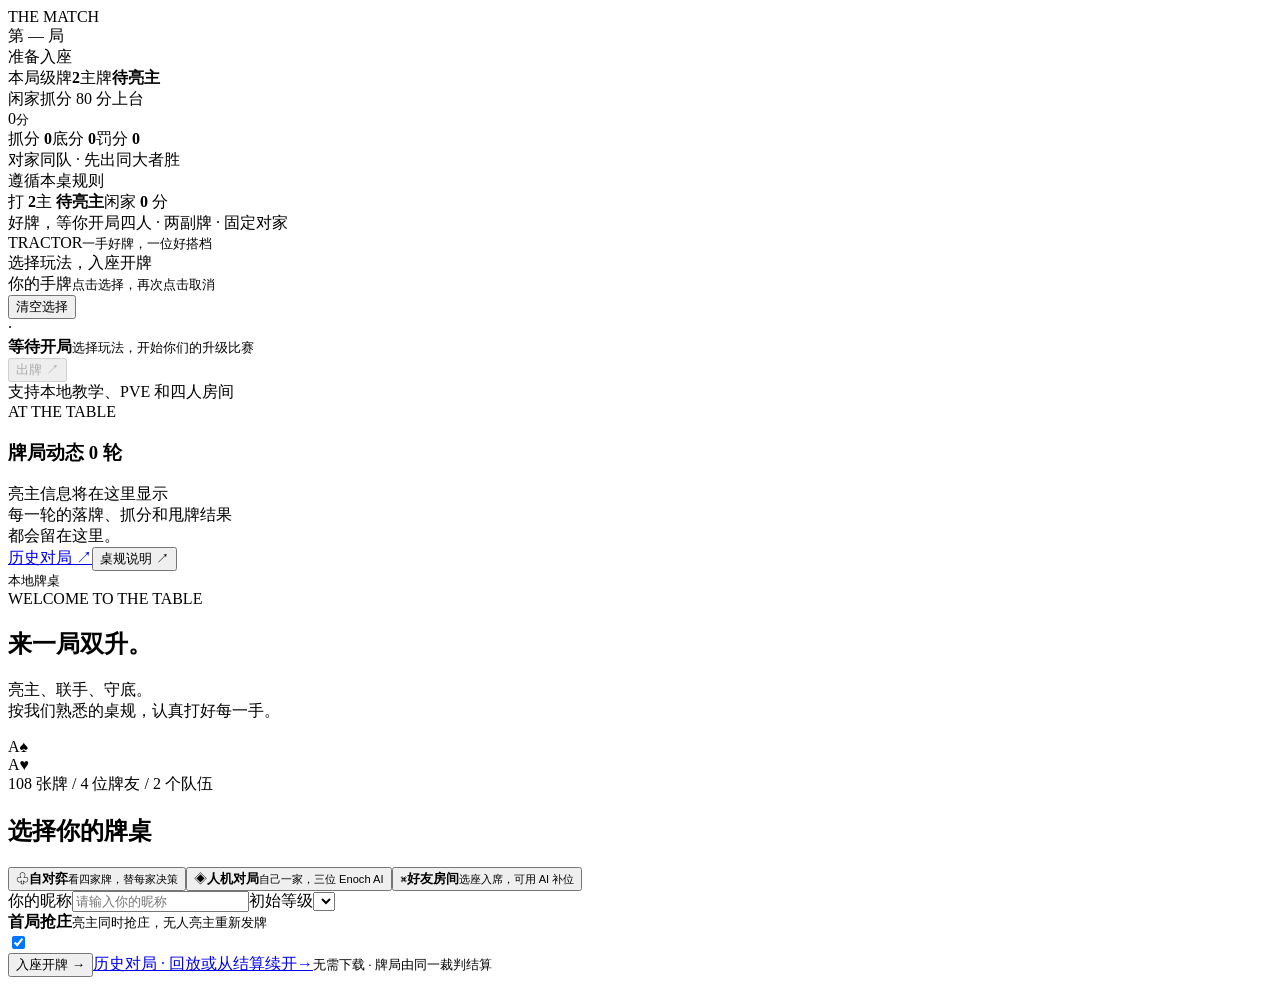
==== commit 2e0dc6a0: "Continue matches from completed history with seat selection and AI fill" ====
--- a/web/index.html
+++ b/web/index.html
@@ -12,8 +12,8 @@
  </section>
  <aside class="right-panel"><div class="eyebrow">AT THE TABLE</div><h3>牌局动态 <span id="trickCount">0 轮</span></h3><div id="feedDesktop"><div id="feedContent"><div class="bid-summary" id="bidSummary">亮主信息将在这里显示</div><div class="event-feed" id="eventFeed"><div class="empty-feed">每一轮的落牌、抓分和甩牌结果<br>都会留在这里。</div></div></div></div><div class="right-bottom" id="tableNavDesktop"><nav id="tableNavigation" class="table-navigation" aria-label="牌桌菜单"><div class="room-links"><button class="plain" id="roomSeatsButton" hidden>房间席位</button><button class="plain" id="inviteButton" hidden>邀请牌友</button></div><a class="plain" href="/history.html" target="_blank" rel="noopener">历史对局 <span>↗</span></a><button class="plain" id="rulesButton">桌规说明 <span>↗</span></button><button class="plain" id="leaveButton" hidden>离开牌桌 <span>↗</span></button><div class="connection-status"><i class="live-dot"></i><small id="connection">本地牌桌</small></div></nav></div></aside>
 </main>
-<div class="overlay" id="setupOverlay"><section class="setup-dialog"><div class="setup-intro"><div class="eyebrow">WELCOME TO THE TABLE</div><h1>来一局双升<span>。</span></h1><p>亮主、联手、守底。<br>按我们熟悉的桌规，认真打好每一手。</p><div class="intro-cards"><div class="intro-card">A<span>♠</span></div><div class="intro-card">A<span>♥</span></div></div><div class="intro-bottom">108 张牌 / 4 位牌友 / 2 个队伍</div></div><form id="setupForm" class="setup-form"><h2>选择你的牌桌</h2><p id="inviteNotice" class="invite-notice" hidden></p><button type="button" id="resumeButton" class="secondary resume-button" hidden>回到上次牌桌</button><div class="mode-options"><button type="button" class="mode-option active" data-mode="self"><span>♧</span><strong>自对弈</strong><small>看四家牌，替每家决策</small></button><button type="button" class="mode-option" data-mode="pve"><span>◈</span><strong>人机对局</strong><small>自己一家，三位 Enoch AI</small></button><button type="button" class="mode-option" data-mode="pvp"><span>⌘</span><strong>好友房间</strong><small>选座入席，可用 AI 补位</small></button></div><div class="form-row"><label>你的昵称<input id="nameInput" required placeholder="请输入你的昵称" maxlength="24" autocomplete="nickname"></label><label>初始等级<select id="levelInput"></select></label></div><label class="room-field" id="roomField" hidden>房间号<input id="roomInput" placeholder="留空创建新房间，或填朋友的房间号" minlength="3" maxlength="24" autocomplete="off"><small>留空自动生成房间号。第一位确定设置，进入后选座确认；房主可用 AI 补齐空席。</small></label><label class="toggle-row"><div><strong>首局抢庄</strong><small>亮主同时抢庄，无人亮主重新发牌</small></div><input type="checkbox" id="auctionInput" checked><span class="toggle"></span></label><div id="bankerOptions" hidden><div class="form-row"><label>庄家方<select id="teamInput"><option value="0">青队 · 0 / 2 座</option><option value="1">金队 · 1 / 3 座</option></select></label><label>具体庄家<select id="bankerInput"></select></label></div></div><label id="humanSeatField" hidden>你的座位<select id="humanSeatInput"><option value="0">0 座（南）</option><option value="1">1 座（西）</option><option value="2">2 座（北）</option><option value="3">3 座（东）</option></select></label><div class="setup-error" id="setupError" role="alert"></div><button class="primary start-button" type="submit">入座开牌 <span>→</span></button><a class="setup-history" href="/history.html" target="_blank" rel="noopener"><span>历史对局 · 回看每一手牌</span><span>→</span></a><small class="setup-footnote">无需下载 · 牌局由同一裁判结算</small></form></section></div>
-<div class="overlay" id="lobbyOverlay" hidden><section class="lobby-dialog seating-dialog"><button class="modal-close" id="closeRoomSeats" aria-label="返回牌局" hidden>×</button><div class="eyebrow">A SEAT AT THE TABLE</div><h2 id="lobbyTitle">好牌，从入座开始。</h2><p>房间 <strong id="lobbyCode"></strong> · <span id="lobbyConfig"></span></p><div id="lobbySeats" class="seat-map" role="group" aria-label="东南西北选座"></div><p id="lobbySeatHint" class="seat-hint" role="status"></p><div class="seat-confirm-actions"><button class="primary" id="confirmSeatButton" disabled>确定选座 →</button><button class="secondary" id="cancelSeatButton" hidden>取消选座</button></div><div id="lobbyWaitingPeople" class="waiting-people"></div><div class="lobby-error" id="lobbyError" role="alert"></div><div class="room-readiness"><span id="lobbyReady"></span><button class="secondary" id="fillAIButton" hidden>空席全部补 AI</button><button class="primary" id="startRoomButton" hidden disabled>开始对局 →</button></div><div class="lobby-actions"><button class="plain" id="copyInviteButton">邀请牌友 ↗</button><button class="plain" id="copyRoomButton">复制房间号</button><button class="plain" id="leaveLobbyButton">离开房间</button></div><small id="lobbyHelp">确认后占座，取消后释放。AI 在本地服务中运行。</small></section></div>
+<div class="overlay" id="setupOverlay"><section class="setup-dialog"><div class="setup-intro"><div class="eyebrow">WELCOME TO THE TABLE</div><h1>来一局双升<span>。</span></h1><p>亮主、联手、守底。<br>按我们熟悉的桌规，认真打好每一手。</p><div class="intro-cards"><div class="intro-card">A<span>♠</span></div><div class="intro-card">A<span>♥</span></div></div><div class="intro-bottom">108 张牌 / 4 位牌友 / 2 个队伍</div></div><form id="setupForm" class="setup-form"><h2 id="setupTitle">选择你的牌桌</h2><section id="continuationSetup" class="continuation-panel" hidden aria-live="polite"></section><p id="inviteNotice" class="invite-notice" hidden></p><button type="button" id="resumeButton" class="secondary resume-button" hidden>回到上次牌桌</button><div class="mode-options" id="modeOptions"><button type="button" class="mode-option active" data-mode="self"><span>♧</span><strong>自对弈</strong><small>看四家牌，替每家决策</small></button><button type="button" class="mode-option" data-mode="pve"><span>◈</span><strong>人机对局</strong><small>自己一家，三位 Enoch AI</small></button><button type="button" class="mode-option" data-mode="pvp"><span>⌘</span><strong>好友房间</strong><small>选座入席，可用 AI 补位</small></button></div><div class="form-row" id="nameLevelRow"><label>你的昵称<input id="nameInput" required placeholder="请输入你的昵称" maxlength="24" autocomplete="nickname"></label><label id="sharedLevelField">初始等级<select id="levelInput"></select></label></div><label class="room-field" id="roomField" hidden>房间号<input id="roomInput" placeholder="留空创建新房间，或填朋友的房间号" minlength="3" maxlength="24" autocomplete="off"><small>留空自动生成房间号。第一位确定设置，进入后选座确认；房主可用 AI 补齐空席。</small></label><label class="toggle-row" id="auctionField"><div><strong>首局抢庄</strong><small>亮主同时抢庄，无人亮主重新发牌</small></div><input type="checkbox" id="auctionInput" checked><span class="toggle"></span></label><div id="bankerOptions" hidden><div class="form-row"><label>青队初始等级（0 / 2 座）<select id="levelAInput"></select></label><label>金队初始等级（1 / 3 座）<select id="levelBInput"></select></label></div><div class="form-row"><label>庄家方<select id="teamInput"><option value="0">青队 · 0 / 2 座</option><option value="1">金队 · 1 / 3 座</option></select></label><label>具体庄家<select id="bankerInput"></select></label></div></div><label id="humanSeatField" hidden>你的座位<select id="humanSeatInput"><option value="0">0 座（南）</option><option value="1">1 座（西）</option><option value="2">2 座（北）</option><option value="3">3 座（东）</option></select></label><div class="setup-error" id="setupError" role="alert"></div><button class="primary start-button" type="submit">入座开牌 <span>→</span></button><a class="setup-history" href="/history.html" target="_blank" rel="noopener"><span>历史对局 · 回放或从结算续开</span><span>→</span></a><small class="setup-footnote">无需下载 · 牌局由同一裁判结算</small></form></section></div>
+<div class="overlay" id="lobbyOverlay" hidden><section class="lobby-dialog seating-dialog"><button class="modal-close" id="closeRoomSeats" aria-label="返回牌局" hidden>×</button><div class="eyebrow">A SEAT AT THE TABLE</div><h2 id="lobbyTitle">好牌，从入座开始。</h2><p>房间 <strong id="lobbyCode"></strong> · <span id="lobbyConfig"></span></p><section id="continuationLobby" class="continuation-panel" hidden></section><div id="lobbySeats" class="seat-map" role="group" aria-label="东南西北选座"></div><p id="lobbySeatHint" class="seat-hint" role="status"></p><div class="seat-confirm-actions"><button class="primary" id="confirmSeatButton" disabled>确定选座 →</button><button class="secondary" id="cancelSeatButton" hidden>取消选座</button></div><div id="lobbyWaitingPeople" class="waiting-people"></div><div class="lobby-error" id="lobbyError" role="alert"></div><div class="room-readiness"><span id="lobbyReady"></span><button class="secondary" id="fillAIButton" hidden>空席全部补 AI</button><button class="primary" id="startRoomButton" hidden disabled>开始对局 →</button></div><div class="lobby-actions"><button class="plain" id="copyInviteButton">邀请牌友 ↗</button><button class="plain" id="copyRoomButton">复制房间号</button><button class="plain" id="leaveLobbyButton">离开房间</button></div><small id="lobbyHelp">确认后占座，取消后释放。AI 在本地服务中运行。</small></section></div>
 <div class="overlay" id="inviteOverlay" hidden><section class="lobby-dialog invite-dialog"><button class="modal-close" id="closeInvite" aria-label="关闭邀请">×</button><div class="eyebrow">A TABLE FOR FOUR</div><h2>叫上你的好搭档。</h2><p>发给三位牌友，打开链接、填写名字，再确认自己的座位。</p><label for="inviteURL" class="invite-label">房间邀请链接</label><input id="inviteURL" class="invite-url" readonly aria-label="房间邀请链接"><button class="primary" id="copyInviteURL">复制邀请链接 ↗</button><small>无需下载 · 手机与电脑同桌<br>使用同一浏览器可重连，别在牌局中关闭服务器。</small></section></div>
 <div class="overlay" id="resultOverlay" hidden><section class="result-dialog"><button class="modal-close" id="closeResult" aria-label="收起结算">×</button><div class="eyebrow">HAND COMPLETE</div><h2 id="resultTitle">本局结束</h2><div class="result-score" id="resultScore"></div><div class="result-breakdown" id="resultBreakdown"></div><div class="result-levels" id="resultLevels"></div><div id="resultKitty" class="result-kitty"></div><p id="resultMessage"></p><button class="primary" id="nextRoundButton">开始下一局 →</button><a id="resultReplayLink" class="result-history-link" href="/history.html" target="_blank" rel="noopener">回放这一局 ↗</a><small id="historySaveNotice" class="history-save-notice"></small></section></div>
 <div class="overlay" id="feedOverlay" hidden><section class="lobby-dialog feed-dialog"><button class="modal-close" id="closeFeed" aria-label="关闭牌局动态">×</button><div class="eyebrow">AT THE TABLE</div><h2>牌局动态</h2><div id="feedMobile"></div></section></div>
